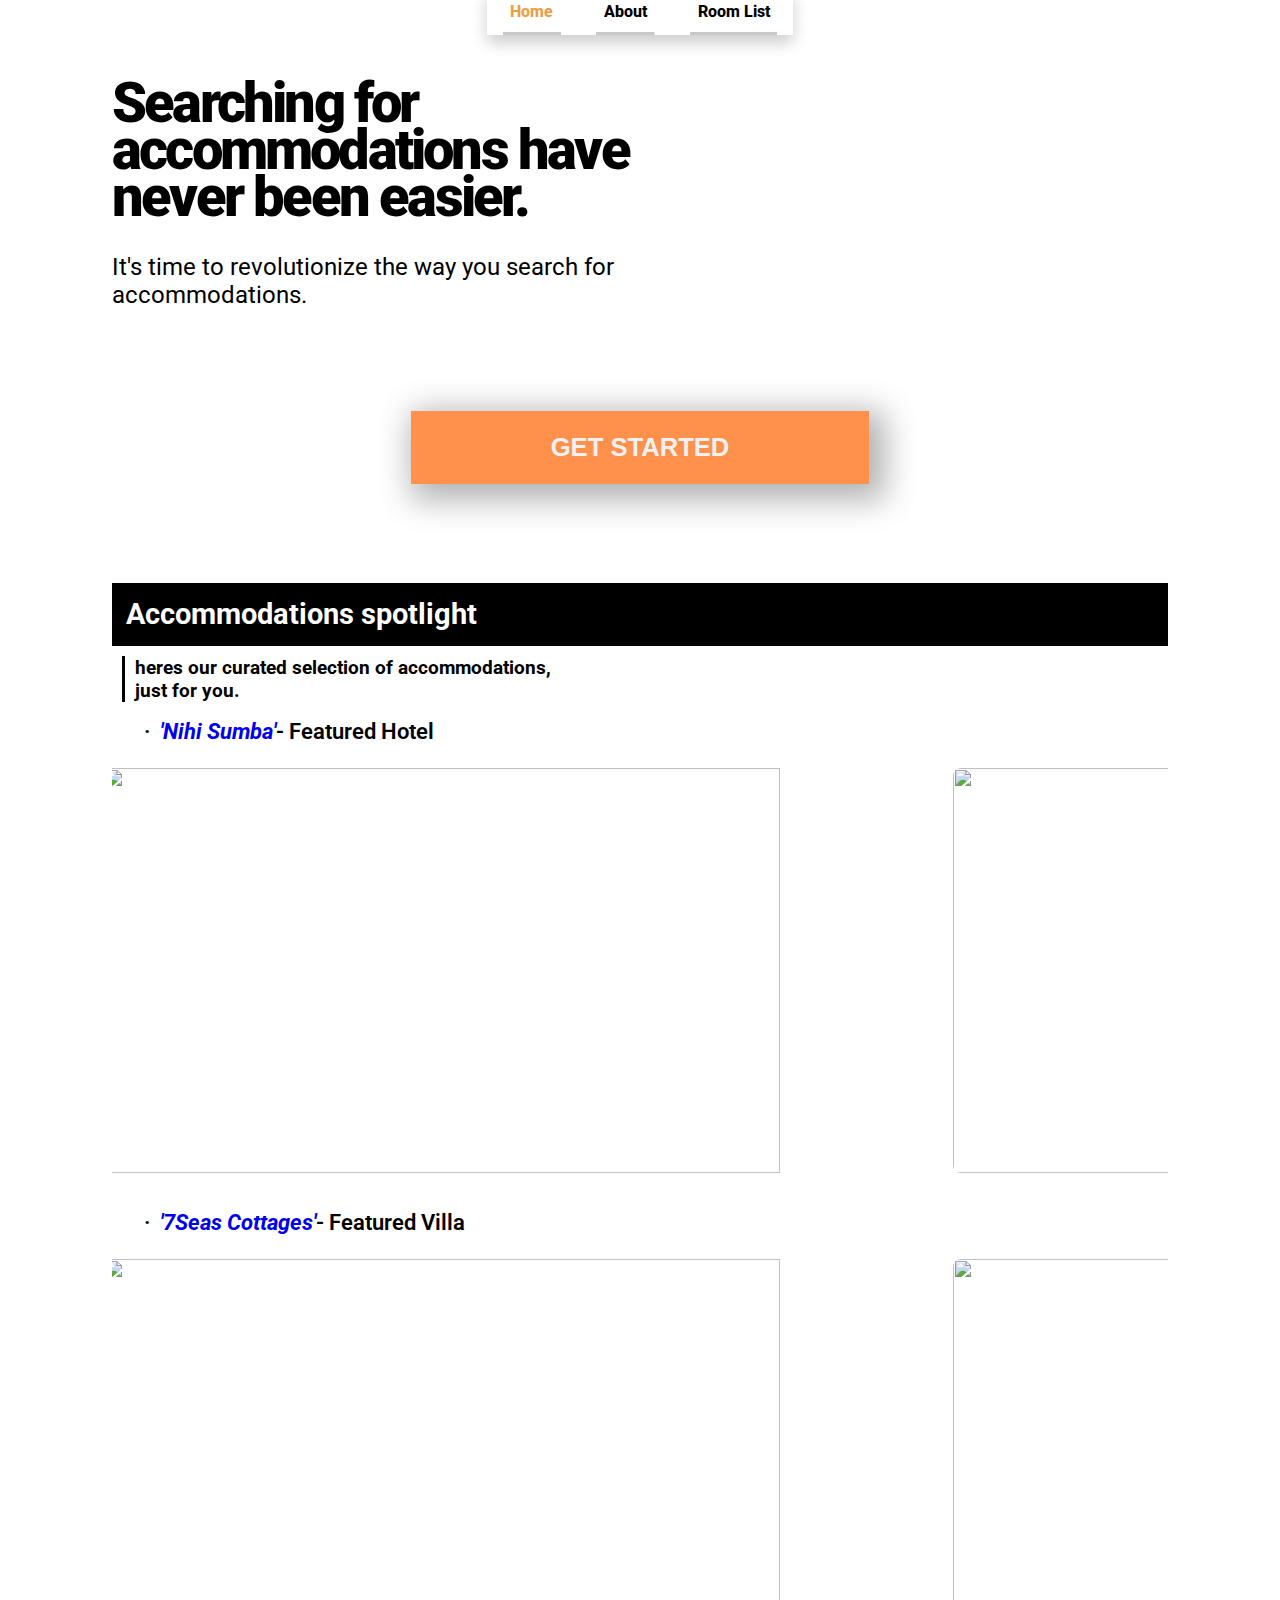
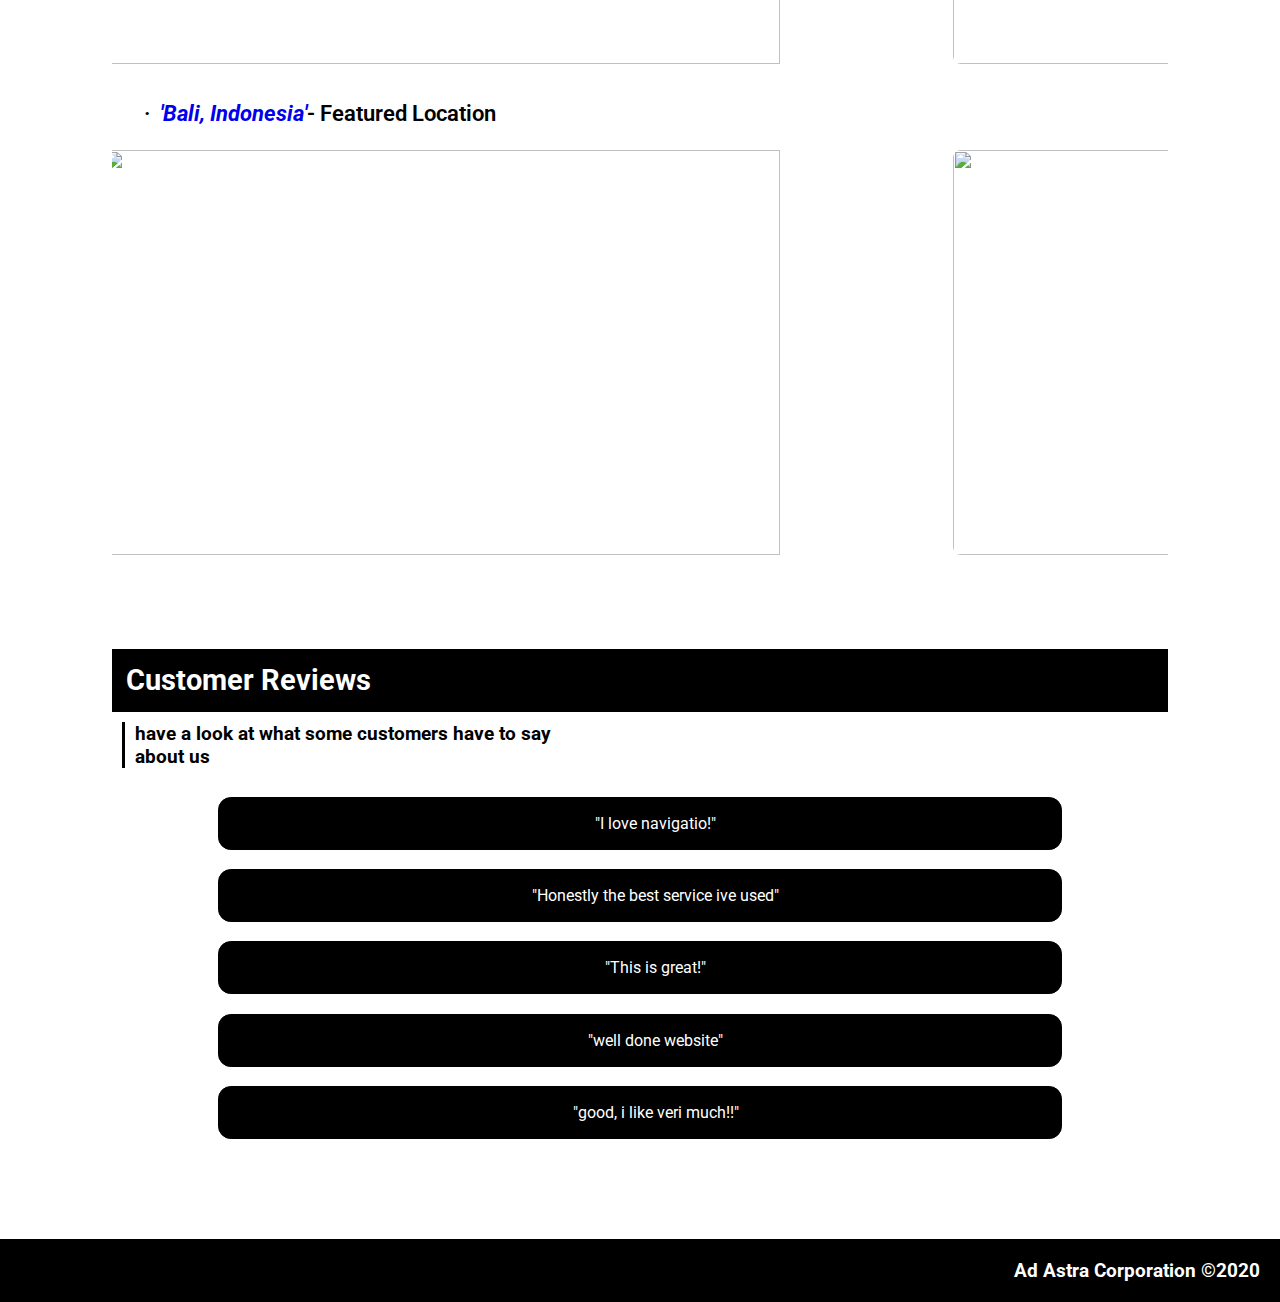
==== index.html @ 02cca599 "Merge pull request #1 from Milopadma/main" ====
<!DOCTYPE html>
<html lang="en">
  <head>
    <meta charset="UTF-8" />
    <meta http-equiv="X-UA-Compatible" content="IE=edge" />
    <meta name="viewport" content="width=device-width, initial-scale=1.0" />
    <title>NAVIGATIO</title>
    <link rel="shortcut icon" href="./resources/navigatio_favicon.png" />
    <link rel="stylesheet" href="./index.css" />
    <!-- Google's Roboto font links-->
    <link rel="preconnect" href="https://fonts.googleapis.com">
    <link rel="preconnect" href="https://fonts.gstatic.com" crossorigin>
    <link href="https://fonts.googleapis.com/css2?family=Roboto:ital,wght@0,100;0,300;0,400;0,500;0,700;0,900;1,100;1,300;1,400;1,500;1,700;1,900&display=swap" rel="stylesheet">
  </head>
  <body>
    <div class="container-all">
    <!-- nav here -->
    <nav>
      <div class="nav-div">
        <img class="icon" src="./resources/navigatio_logo.png" alt="" />
        <div class="header-dropdown">
          <div class="header-dropdown-btn"><img id="dropdownContentIcon" src="./resources/Menu.png" alt=""></div>
          <div id="dropdownContent" class="header-dropdown-content">
            <a href="index.html" class="nav-a" id="homeNavButton">Home</a>
            <a href="about.html" class="nav-a" id="aboutNavButton">About</a>
            <a href="roomlist.html" class="nav-a" id="roomlistNavButton">Room List</a>
          </div>
        </div>
      </div>
    </nav>


    <!-- content here -->
  <main>
        <!-- header here  -->
        <header>
          <h1 class="header-text">
            Searching for accommodations have never been easier.
          </h1>
        </header>
    
      <div class="content-subheader">
        It's time to revolutionize the way you search for accommodations.
      </div>
      <div class="content-button-container">
        <button onclick="buttonStartHere()" class="content-button">
          GET STARTED
        </button>
      </div>
      <div class="content-featured-container">
        <div class="content-featured-head">Accommodations spotlight</div>
        <div class="content-featured-subhead">
          <div>heres our curated selection of accommodations, just for you.</div>
        </div>

        <div class="content-featured"> · &NonBreakingSpace; <a href="https://nihi.com/" class="featured-name">'Nihi Sumba'</a> - Featured Hotel</div>
        <div class="slideshow-container">
            <a href="https://nihi.com/" aria-label="Nihi Sumba Hotel"> <img loading="lazy" class="hotel-images" src="./resources/hotel2.jpg" alt=""> </a>
            <a href="https://nihi.com/" aria-label="Nihi Sumba Hotel"> <img loading="lazy" class="hotel-images" src="./resources/hotel1.jpg" alt=""> </a>
            <a href="https://nihi.com/" aria-label="Nihi Sumba Hotel"> <img loading="lazy" class="hotel-images" src="./resources/hotel3.jpg" alt=""> </a>
        </div> 

        <div class="content-featured"> · &NonBreakingSpace; <a href="https://www.instagram.com/7seascottages/?hl=en" class="featured-name">'7Seas Cottages'</a> - Featured Villa</div>
        <div class="slideshow-container">
          <a href="https://www.instagram.com/7seascottages/?hl=en" aria-label="7Seas Cottages Gili Air"> <img loading="lazy" class="hotel-images" src="./resources/villa2.jpg" alt=""> </a>
          <a href="https://www.instagram.com/7seascottages/?hl=en" aria-label="7Seas Cottages Gili Air"> <img loading="lazy" class="hotel-images" src="./resources/villa1.jpg" alt=""> </a>
          <a href="https://www.instagram.com/7seascottages/?hl=en" aria-label="7Seas Cottages Gili Air"> <img loading="lazy" class="hotel-images" src="./resources/villa3.jpg" alt=""> </a>
      </div> 

        <div class="content-featured"> · &NonBreakingSpace; <a href="https://bali.com/" class="featured-name">'Bali, Indonesia'</a> - Featured Location</div>
        <div class="slideshow-container">
          <a href="https://bali.com/" aria-label="Bali, Indonesia"> <img loading="lazy" class="hotel-images" src="./resources/location1.jpg" alt=""> </a>
          <a href="https://bali.com/" aria-label="Bali, Indonesia"> <img loading="lazy" class="hotel-images" src="./resources/location2.jpg" alt=""> </a>
          <a href="https://bali.com/" aria-label="Bali, Indonesia"> <img loading="lazy" class="hotel-images" src="./resources/location3.jpg" alt=""> </a>
      </div> 

      </div>
      <div class="content-reviews-head-container">
        <div class="content-reviews-head">Customer Reviews</div>
        <div class="content-reviews-subhead">
          <div>have a look at what some customers have to say about us</div>
        </div>
        <div class="content-reviews-body-container">
          <div class="content-reviews-body">
            <div id="review-icon-1"></div>
            <div>"I love navigatio!"</div>
          </div>
          <div class="content-reviews-body">
            <div id="review-icon-2"></div>
            <div>"Honestly the best service ive used"</div>
          </div>
          <div class="content-reviews-body">
            <div id="review-icon-3"></div>
            <div>"This is great!"</div>
          </div>
          <div class="content-reviews-body">
            <div id="review-icon-4"></div>
            <div>"well done website"</div>
          </div>
          <div class="content-reviews-body">
            <div id="review-icon-5"></div>
            <div>"good, i like veri much!!"</div>
          </div>
        </div>
      </div>
    </div>
    <!-- footer here -->
    <footer class="footer-container-home">
      <div class="footer-content">Ad Astra Corporation &copy;2020</div>
    </footer>

    
  </main>
    <script src="./index.js"></script>
  </body>
</html>
---- index.css ----
/* html {
  overflow-x: hidden;
} */

body {
    font-family: "Roboto", sans-serif;
    margin: 0;
    padding: 0;
  }
  
  body {
    height: 100vh;
    width: 100vw;
    overflow-x: hidden;
  }
  
  /* consistent sizing for all elements */
  * {
    box-sizing: border-box;
  }
  
  .container-all {
    padding: 0px 32px;
  }
  
  .icon {
    margin-top: 8px;
    width: 184px;
    /* border: 1px solid red; */
  }
  
  .nav-div {
    display: flex;
    justify-content: space-between;
    align-items: center;
    padding: 0.5em 0.5em 0.5em 0;
  }
  
  .nav-a {
    color: black;
    text-decoration: none;
    font-size: 0.97em;
    padding: 3px;
    font-weight: 800;
    display: block;
    border: 2px solid black;
  
    /* background has 2 values, transition switch between them on hover */
    background: 
      linear-gradient(to right,rgba(200, 200, 200, 1),rgba(200, 200, 200, 1)),
      linear-gradient(to right, rgb(222, 140, 17), rgb(235, 230, 230));
    background-size: 100% 3px, 0 3px;
    background-position: 100% 100%, 0 100%;
    background-repeat: no-repeat;
    transition: background-size 400ms ease-in-out, transform 400ms ease-in-out;
  }
  
  .nav-a:hover {
    transform: scale(1.02);
    background-size: 0 3px, 100% 3px;
  }
  
  .activePage {
    color: #eb9e46;
    font-weight: 800;
  }
  .header-text {
    margin-top: 32px;
    font-size: 2.5em;
    font-weight: 900;
    /* border: 1px solid red; */
    letter-spacing: -0.05em;
    line-height: 47px;
    max-width: 450px;
  }
  
  .header-dropdown {
    position: relative;
    display: inline-block;
  }
  
  .header-dropdown-btn {
    background-color: #f1f1f1;
    border: none;
    color: black;
    padding: 8px 24px;
    font-size: 1.3em;
    font-weight: bold;
    cursor: pointer;
    position: relative;
    top: 16px;
  }
  
  .header-dropdown-content {
    opacity: 0;
    height: 0;
    overflow: hidden;
    transition: opacity 0.5s ease-in-out;
    position: absolute;
    background-color: #ffffff;
    min-width: 88px;
    line-height: 30px;
    box-shadow: 0px 8px 16px 0px rgba(0, 0, 0, 0.2);
    z-index: 1;
  }
  
  /* .header-dropdown:hover .header-dropdown-content {
    display: block;
  } */
  
  .show{
    opacity: 1;
    height: auto;
  }
  
  .content-subheader {
    font-size: 1.2em;
    font-weight: 500;
    margin-top: 32px;
    margin-bottom: 64px;
    max-width: 450px;
  }
  
  /* main 'get started' button  */
  .content-button-container {
    display: flex;
    justify-content: center;
  }
  
  .content-button {
    font-size: calc(1.2em + 0.5vw);
    background-color: #FF914D;
    color: #f1f1f1;
    font-weight: 700;
    padding: 0.7em 5.3em;
    margin-bottom: 64px;
    border: 4px solid #FF914D;
    box-shadow: #0000004f 8px 8px 32px 8px;
    cursor: pointer;
    transition: transform 0.3s ease-in-out;
  }
  
  .content-button:active {
    background-color: #ffffff7b;
    color: rgba(31, 23, 23, 0.37);
  }
  
  .content-button:hover {
    background-color: #FF914D;
    color: rgb(255, 255, 255);
    border:4px solid rgb(243, 147, 79);
    transform: scale(1.05);
  }
  
  /* featured section */
  .content-featured-container {
    display: flex;
    flex-direction: column;
    margin-bottom: 40px;
    /* border: 1px solid red; */
  }
  
  .content-featured-head {
    font-size: 1.5em;
    font-weight: bold;
    margin-bottom: 10px;
    background: black;
    color: white;
    padding: 0.5em;
    /* border: 1px solid red; */
  }
  
  .content-featured-subhead {
    max-width: 360px;
    margin-left: 10px;
    font-weight: 700;
    border-left: 3px solid black;
    padding-left: 0.5em;
    /* border: 1px solid red; */
  }
  
  .featured-name {
    font-style: italic;
    font-weight: 700;
    text-decoration: none;
  }
  
  .featured-name:hover {
    font-style: bold;
    font-weight: 800;
    text-decoration: underline;
  }
  
  .content-featured {
    display: flex;
    align-items: center;
    margin-left: 3%;
    margin-bottom: 8px;
    margin-top: 16px;
  }
  
  /* slideshow */
  
  .slideshow-container {
    padding-top: 16px;
    padding-bottom: 16px;
    overflow-x: visible;
    overflow-y: hidden;
    white-space: nowrap;
  }
  
  .slideshow-container a{
    text-decoration: none;
  }
  
  .hotel-images {
    display: inline-block;
    width: 80%;
    height: 24vh;
    object-fit: cover;
    transition: transform 0.5s ease, margin-left 0.5s ease, margin-right 0.5s ease;
    cursor: pointer;
    border-radius: 0.5em;
  
  }
  
  
  .hotel-images:hover {
    transform: scale(1.03);
    margin-left: 10px;
    margin-right: 10px;
  }
  
  .content-featured-villa {
    display: flex;
    align-items: center;
    margin-left: 20%;
  }
  .content-featured-location {
    display: flex;
    align-items: center;
    margin-left: 20%;
  }
  
  /* reviews section  */
  .content-reviews-head-container {
    display: flex;
    flex-direction: column;
    /* border: 1px solid red; */
  }
  
  .content-reviews-head {
    font-size: 1.5em;
    font-weight: bold;
    margin-bottom: 10px;
    background: black;
    color: white;
    padding: 0.5em;
    width: 100%;
    /* border: 1px solid red; */
  }
  
  .content-reviews-subhead{
    max-width: 320px;
    margin-left: 10px;
    font-weight: 700;
    border-left: 3px solid black;
    padding-left: 0.5em;
    margin-bottom: 10px;
  }
  
  .content-reviews-body-container {
    display: flex;
    flex-direction: column;
    justify-content: center;
  }
  
  .content-reviews-body{
    display: flex;
    align-items: center;
    justify-content: center;
    background-color: #000000;
    color: #ffffff;
    padding: 1em;
    border: 1px solid #000000;
    border-radius: 0.8em;
    margin-top: 1.2em;
    min-width: 80%;
  }
  
  .content-reviews-body div {
    margin-left: 1em;
  }
  
  #review-icon-1 img, #review-icon-2 img, #review-icon-3 img, #review-icon-4 img, #review-icon-5 img {
    border-radius: 0.7em;
    margin-right: 0.5em;
  }
  
  .footer-container-home {
    display: flex;
    flex-direction: row;
    justify-content: flex-end;
    align-items: flex-end;
    padding: 10px;
    margin-top: 100px;
  
    background: #000000;
  }
  
  .footer-content {
    background-color: #000000;
    color: rgb(255, 255, 255);
    text-align: right;
    font-size: 1.2em;
    font-weight: bold;
    margin: 0px;
    /* position: relative;
    bottom: 0px;
    left: 4vw; */
    padding: 10px;
    width: 100vw;
  }
  
  
  /* ////////////////////////////////////////////////  */
  /* Desktop media queries  */
  @media (min-width: 900px) {
  
    .icon {
      position: relative;
      margin-top: 25px;
      top: 0.4em;
    }
  
    .nav-div{
      display: inline;
      justify-content: space-between;
      align-items: center;
      margin-top: 20px;
    }
  
    .nav-a{
      border: none;
      display: inline-block;
      justify-content: center;
      align-items: center;
      padding: 0.5em;
      margin-left: 1em;
      margin-right: 1em;
    }
  
    .nav-a:hover{
      transform: scale(1.2);
    }
     
    .header-dropdown{
      position: relative;
      bottom: 40px;
      display: flex;
      justify-content: center;
    }
  
    .header-dropdown-btn{
      display: none;
    }
  
    .header-dropdown-content{
      display: inline-block;
      height: auto;
      overflow: visible;
      opacity: 1;
    }
  
    .header-text {
      font-size: 3.5em;
      font-weight: 900;
      margin-bottom: 10px;
      max-width: 600px;
    }
  
    .content-subheader {
      font-size: 1.5em;
      font-weight: 400;
      max-width: 600px;
    }
  
    .content-button{
      margin-top: 1.5em;
    }
  
    .content-featured-head{
      font-size: 1.8em;
      margin-top: 1.2em;
    }
  
    .content-featured-subhead{
      font-size: 1.2em;
      max-width: 450px;
    }
  
    .content-featured{
      font-size: 1.4em;
      font-weight: 600;
    }
  
    .hotel-images {
      width: 80%;
      height: 45vh;
      transition: transform 0.5s ease, margin-left 0.5s ease, margin-right 0.5s ease;
      cursor: pointer;
      border-radius: 0.5em;  
    }
    
    
    .hotel-images:hover {
      transform: scale(1.03);
      margin-left: 15px;
      margin-right: 15px;
    }
    
  
    main {
      padding: 0 80px;
    }
  
    .content-reviews-head{
      font-size: 1.8em;
      margin-top: 1.2em;
    }
  
    .content-reviews-subhead{
      font-size: 1.2em;
      max-width: 450px;
    }
  
    .content-reviews-body-container {
      align-items: center;
    }
  
  }
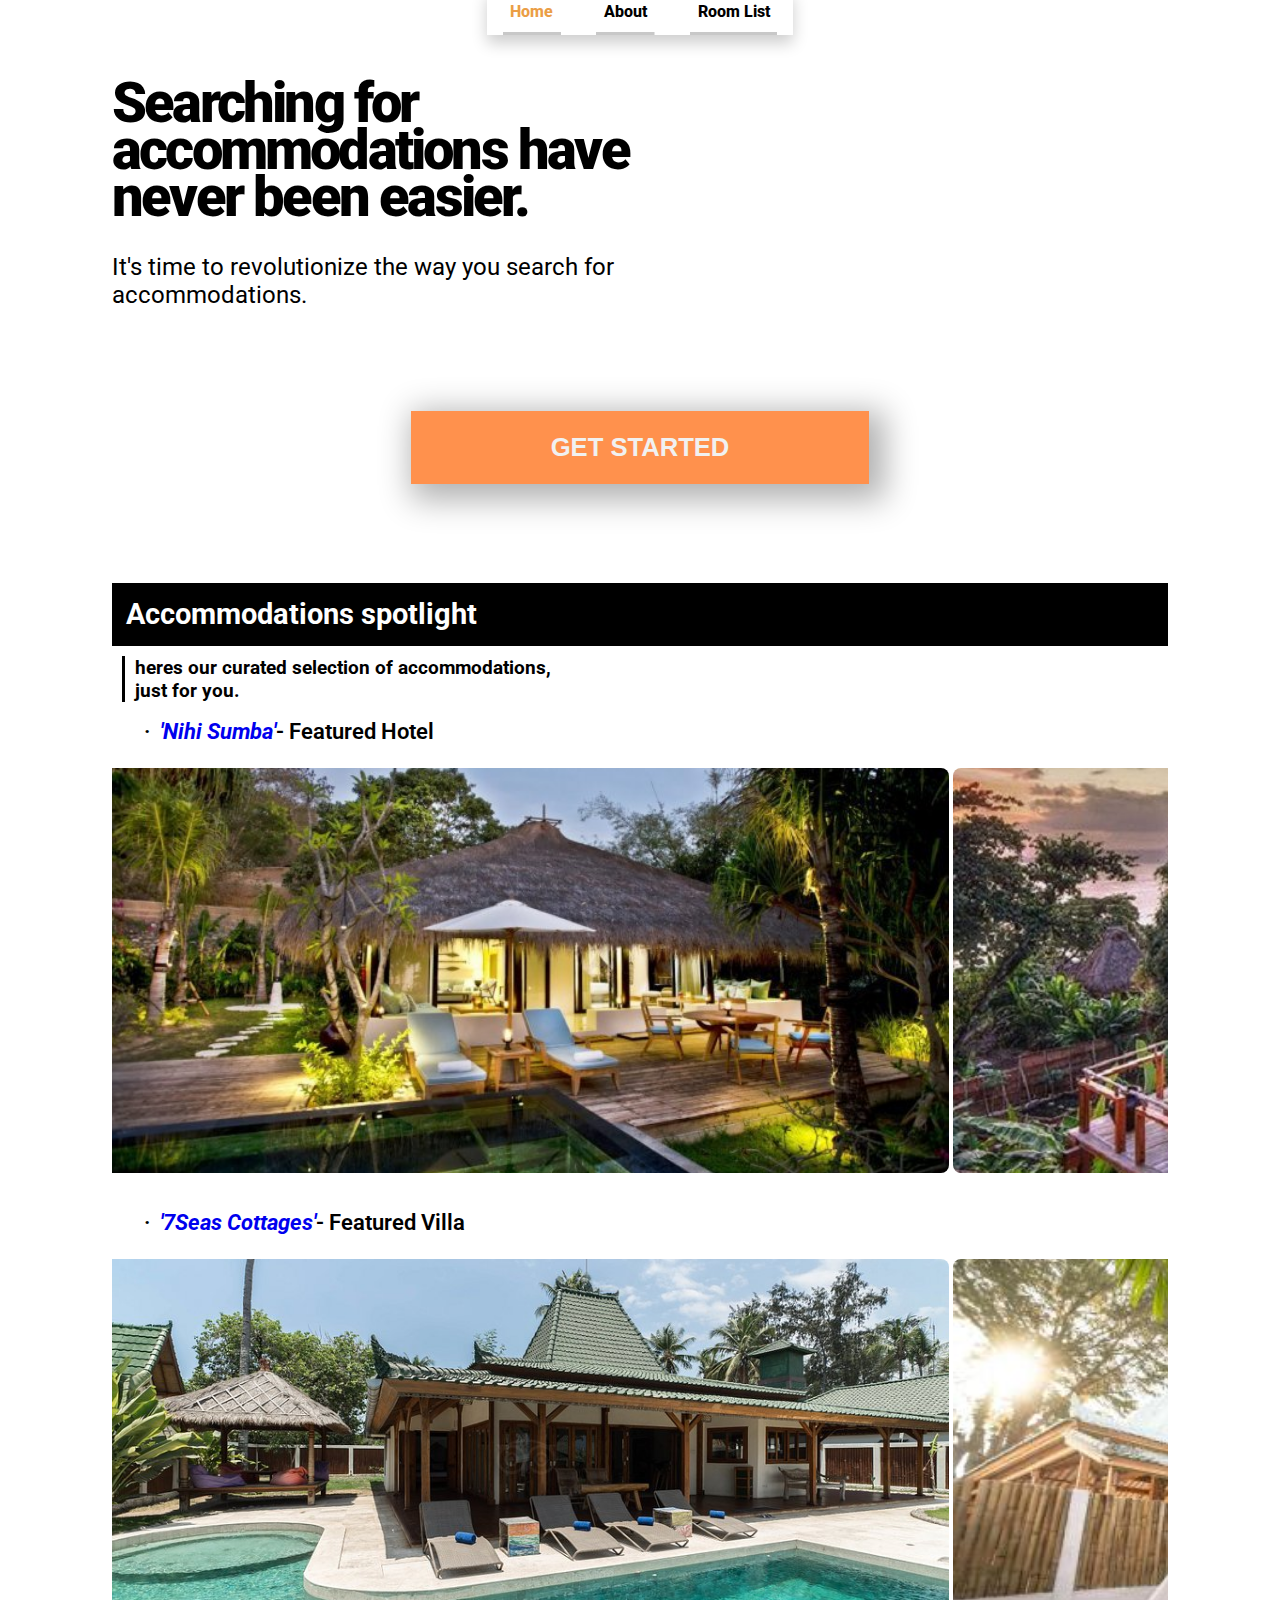
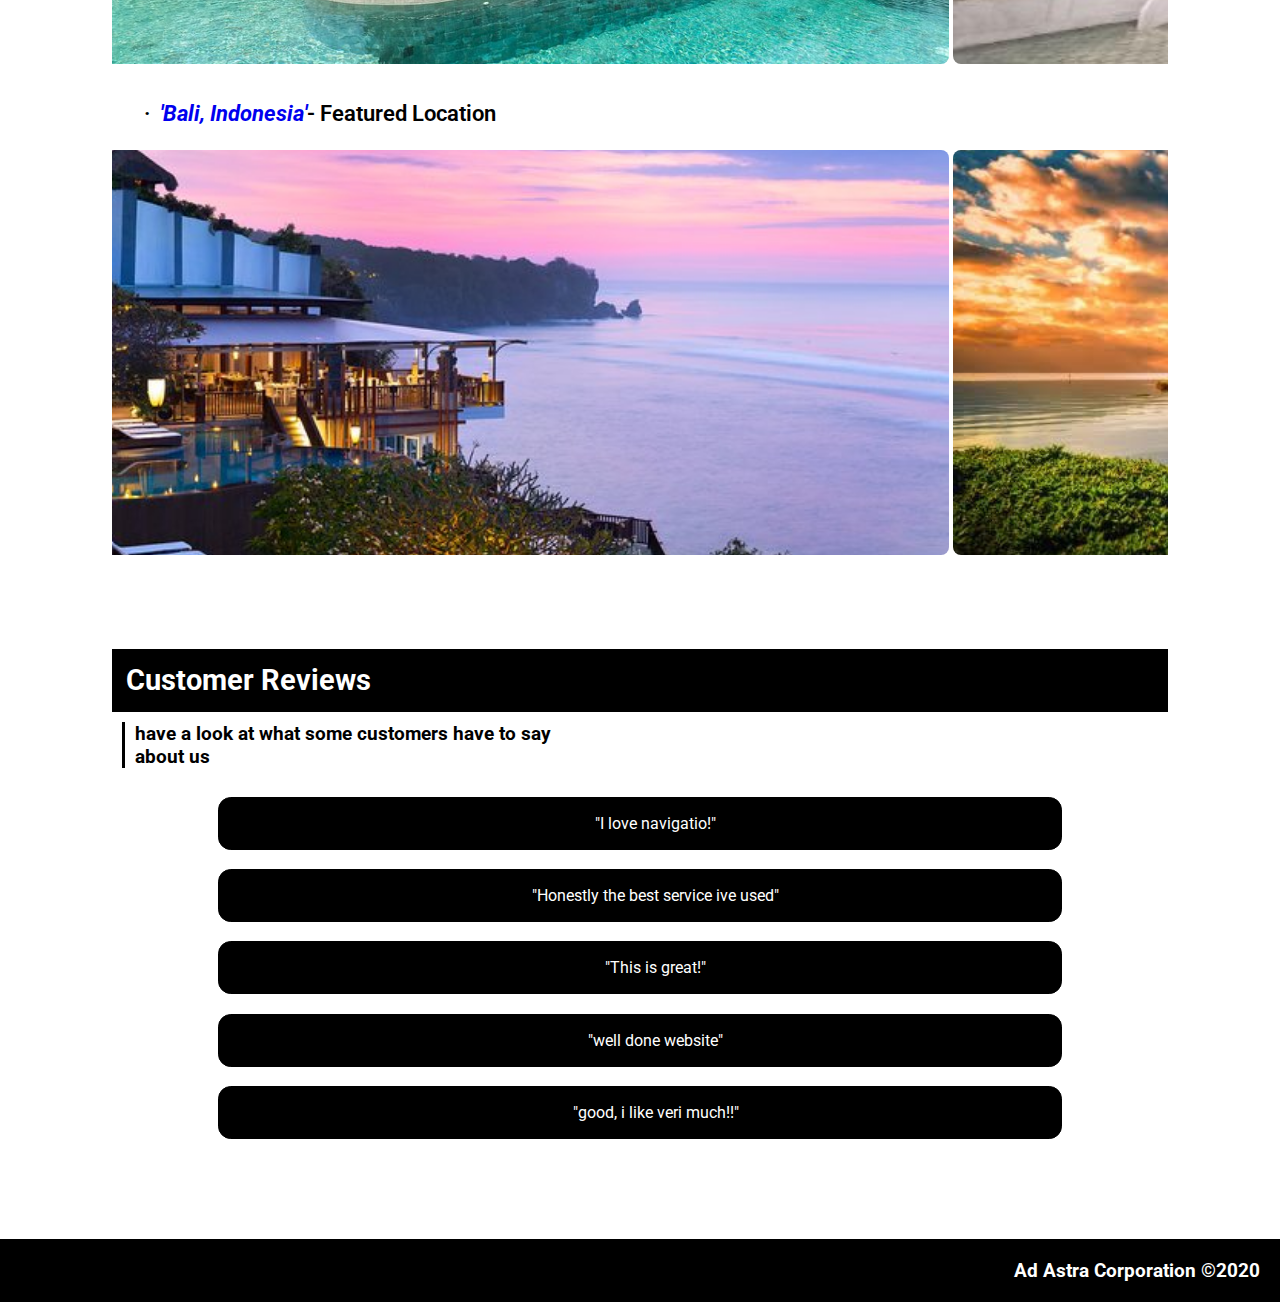
==== commit f889dd0f: "Merge pull request #7 from Milopadma/main" ====
--- a/index.html
+++ b/index.html
@@ -8,109 +8,205 @@
     <link rel="shortcut icon" href="./resources/navigatio_favicon.png" />
     <link rel="stylesheet" href="./index.css" />
     <!-- Google's Roboto font links-->
-    <link rel="preconnect" href="https://fonts.googleapis.com">
-    <link rel="preconnect" href="https://fonts.gstatic.com" crossorigin>
-    <link href="https://fonts.googleapis.com/css2?family=Roboto:ital,wght@0,100;0,300;0,400;0,500;0,700;0,900;1,100;1,300;1,400;1,500;1,700;1,900&display=swap" rel="stylesheet">
+    <link rel="preconnect" href="https://fonts.googleapis.com" />
+    <link rel="preconnect" href="https://fonts.gstatic.com" crossorigin />
+    <link
+      href="https://fonts.googleapis.com/css2?family=Roboto:ital,wght@0,100;0,300;0,400;0,500;0,700;0,900;1,100;1,300;1,400;1,500;1,700;1,900&display=swap"
+      rel="stylesheet"
+    />
   </head>
+  <!-- body  -->
   <body>
     <div class="container-all">
-    <!-- nav here -->
-    <nav>
-      <div class="nav-div">
-        <img class="icon" src="./resources/navigatio_logo.png" alt="" />
-        <div class="header-dropdown">
-          <div class="header-dropdown-btn"><img id="dropdownContentIcon" src="./resources/Menu.png" alt=""></div>
-          <div id="dropdownContent" class="header-dropdown-content">
-            <a href="index.html" class="nav-a" id="homeNavButton">Home</a>
-            <a href="about.html" class="nav-a" id="aboutNavButton">About</a>
-            <a href="roomlist.html" class="nav-a" id="roomlistNavButton">Room List</a>
-          </div>
-        </div>
-      </div>
-    </nav>
-
-
-    <!-- content here -->
-  <main>
+      <!-- nav here -->
+      <nav>
+        <div class="nav-div">
+          <img class="icon" src="./resources/navigatio_logo.png" alt="" />
+          <div class="header-dropdown">
+            <div class="header-dropdown-btn">
+              <img id="dropdownContentIcon" src="./resources/Menu.png" alt="" />
+            </div>
+            <div id="dropdownContent" class="header-dropdown-content">
+              <a href="index.html" class="nav-a" id="homeNavButton">Home</a>
+              <a href="about.html" class="nav-a" id="aboutNavButton">About</a>
+              <a href="roomlist.html" class="nav-a" id="roomlistNavButton"
+                >Room List</a
+              >
+            </div>
+          </div>
+        </div>
+      </nav>
+      <!-- content here -->
+      <main>
         <!-- header here  -->
         <header>
           <h1 class="header-text">
             Searching for accommodations have never been easier.
           </h1>
         </header>
-    
-      <div class="content-subheader">
-        It's time to revolutionize the way you search for accommodations.
-      </div>
-      <div class="content-button-container">
-        <button onclick="buttonStartHere()" class="content-button">
-          GET STARTED
-        </button>
-      </div>
-      <div class="content-featured-container">
-        <div class="content-featured-head">Accommodations spotlight</div>
-        <div class="content-featured-subhead">
-          <div>heres our curated selection of accommodations, just for you.</div>
-        </div>
-
-        <div class="content-featured"> · &NonBreakingSpace; <a href="https://nihi.com/" class="featured-name">'Nihi Sumba'</a> - Featured Hotel</div>
-        <div class="slideshow-container">
-            <a href="https://nihi.com/" aria-label="Nihi Sumba Hotel"> <img loading="lazy" class="hotel-images" src="./resources/hotel2.jpg" alt=""> </a>
-            <a href="https://nihi.com/" aria-label="Nihi Sumba Hotel"> <img loading="lazy" class="hotel-images" src="./resources/hotel1.jpg" alt=""> </a>
-            <a href="https://nihi.com/" aria-label="Nihi Sumba Hotel"> <img loading="lazy" class="hotel-images" src="./resources/hotel3.jpg" alt=""> </a>
-        </div> 
-
-        <div class="content-featured"> · &NonBreakingSpace; <a href="https://www.instagram.com/7seascottages/?hl=en" class="featured-name">'7Seas Cottages'</a> - Featured Villa</div>
-        <div class="slideshow-container">
-          <a href="https://www.instagram.com/7seascottages/?hl=en" aria-label="7Seas Cottages Gili Air"> <img loading="lazy" class="hotel-images" src="./resources/villa2.jpg" alt=""> </a>
-          <a href="https://www.instagram.com/7seascottages/?hl=en" aria-label="7Seas Cottages Gili Air"> <img loading="lazy" class="hotel-images" src="./resources/villa1.jpg" alt=""> </a>
-          <a href="https://www.instagram.com/7seascottages/?hl=en" aria-label="7Seas Cottages Gili Air"> <img loading="lazy" class="hotel-images" src="./resources/villa3.jpg" alt=""> </a>
-      </div> 
-
-        <div class="content-featured"> · &NonBreakingSpace; <a href="https://bali.com/" class="featured-name">'Bali, Indonesia'</a> - Featured Location</div>
-        <div class="slideshow-container">
-          <a href="https://bali.com/" aria-label="Bali, Indonesia"> <img loading="lazy" class="hotel-images" src="./resources/location1.jpg" alt=""> </a>
-          <a href="https://bali.com/" aria-label="Bali, Indonesia"> <img loading="lazy" class="hotel-images" src="./resources/location2.jpg" alt=""> </a>
-          <a href="https://bali.com/" aria-label="Bali, Indonesia"> <img loading="lazy" class="hotel-images" src="./resources/location3.jpg" alt=""> </a>
-      </div> 
-
-      </div>
-      <div class="content-reviews-head-container">
-        <div class="content-reviews-head">Customer Reviews</div>
-        <div class="content-reviews-subhead">
-          <div>have a look at what some customers have to say about us</div>
-        </div>
-        <div class="content-reviews-body-container">
-          <div class="content-reviews-body">
-            <div id="review-icon-1"></div>
-            <div>"I love navigatio!"</div>
-          </div>
-          <div class="content-reviews-body">
-            <div id="review-icon-2"></div>
-            <div>"Honestly the best service ive used"</div>
-          </div>
-          <div class="content-reviews-body">
-            <div id="review-icon-3"></div>
-            <div>"This is great!"</div>
-          </div>
-          <div class="content-reviews-body">
-            <div id="review-icon-4"></div>
-            <div>"well done website"</div>
-          </div>
-          <div class="content-reviews-body">
-            <div id="review-icon-5"></div>
-            <div>"good, i like veri much!!"</div>
-          </div>
-        </div>
-      </div>
+
+        <div class="content-subheader">
+          It's time to revolutionize the way you search for accommodations.
+        </div>
+        <div class="content-button-container">
+          <button onclick="buttonStartHere()" class="content-button">
+            GET STARTED
+          </button>
+        </div>
+        <div class="content-featured-container">
+          <div class="content-featured-head">Accommodations spotlight</div>
+          <div class="content-featured-subhead">
+            <div>
+              heres our curated selection of accommodations, just for you.
+            </div>
+          </div>
+
+          <div class="content-featured">
+            · &NonBreakingSpace;
+            <a href="https://nihi.com/" class="featured-name">'Nihi Sumba'</a> -
+            Featured Hotel
+          </div>
+          <div class="slideshow-container">
+            <a href="https://nihi.com/" aria-label="Nihi Sumba Hotel">
+              <img
+                loading="lazy"
+                class="hotel-images"
+                src="./resources/hotel2.jpg"
+                alt=""
+              />
+            </a>
+            <a href="https://nihi.com/" aria-label="Nihi Sumba Hotel">
+              <img
+                loading="lazy"
+                class="hotel-images"
+                src="./resources/hotel1.jpg"
+                alt=""
+              />
+            </a>
+            <a href="https://nihi.com/" aria-label="Nihi Sumba Hotel">
+              <img
+                loading="lazy"
+                class="hotel-images"
+                src="./resources/hotel3.jpg"
+                alt=""
+              />
+            </a>
+          </div>
+
+          <div class="content-featured">
+            · &NonBreakingSpace;
+            <a
+              href="https://www.instagram.com/7seascottages/?hl=en"
+              class="featured-name"
+              >'7Seas Cottages'</a
+            >
+            - Featured Villa
+          </div>
+          <div class="slideshow-container">
+            <a
+              href="https://www.instagram.com/7seascottages/?hl=en"
+              aria-label="7Seas Cottages Gili Air"
+            >
+              <img
+                loading="lazy"
+                class="hotel-images"
+                src="./resources/villa2.jpg"
+                alt=""
+              />
+            </a>
+            <a
+              href="https://www.instagram.com/7seascottages/?hl=en"
+              aria-label="7Seas Cottages Gili Air"
+            >
+              <img
+                loading="lazy"
+                class="hotel-images"
+                src="./resources/villa1.jpg"
+                alt=""
+              />
+            </a>
+            <a
+              href="https://www.instagram.com/7seascottages/?hl=en"
+              aria-label="7Seas Cottages Gili Air"
+            >
+              <img
+                loading="lazy"
+                class="hotel-images"
+                src="./resources/villa3.jpg"
+                alt=""
+              />
+            </a>
+          </div>
+
+          <div class="content-featured">
+            · &NonBreakingSpace;
+            <a href="https://bali.com/" class="featured-name"
+              >'Bali, Indonesia'</a
+            >
+            - Featured Location
+          </div>
+          <div class="slideshow-container">
+            <a href="https://bali.com/" aria-label="Bali, Indonesia">
+              <img
+                loading="lazy"
+                class="hotel-images"
+                src="./resources/location1.jpg"
+                alt=""
+              />
+            </a>
+            <a href="https://bali.com/" aria-label="Bali, Indonesia">
+              <img
+                loading="lazy"
+                class="hotel-images"
+                src="./resources/location2.jpg"
+                alt=""
+              />
+            </a>
+            <a href="https://bali.com/" aria-label="Bali, Indonesia">
+              <img
+                loading="lazy"
+                class="hotel-images"
+                src="./resources/location3.jpg"
+                alt=""
+              />
+            </a>
+          </div>
+        </div>
+        <div class="content-reviews-head-container">
+          <div class="content-reviews-head">Customer Reviews</div>
+          <div class="content-reviews-subhead">
+            <div>have a look at what some customers have to say about us</div>
+          </div>
+          <div class="content-reviews-body-container">
+            <div class="content-reviews-body">
+              <div id="review-icon-1"></div>
+              <div>"I love navigatio!"</div>
+            </div>
+            <div class="content-reviews-body">
+              <div id="review-icon-2"></div>
+              <div>"Honestly the best service ive used"</div>
+            </div>
+            <div class="content-reviews-body">
+              <div id="review-icon-3"></div>
+              <div>"This is great!"</div>
+            </div>
+            <div class="content-reviews-body">
+              <div id="review-icon-4"></div>
+              <div>"well done website"</div>
+            </div>
+            <div class="content-reviews-body">
+              <div id="review-icon-5"></div>
+              <div>"good, i like veri much!!"</div>
+            </div>
+          </div>
+        </div>
+
+      </main>
     </div>
     <!-- footer here -->
     <footer class="footer-container-home">
       <div class="footer-content">Ad Astra Corporation &copy;2020</div>
     </footer>
-
-    
-  </main>
     <script src="./index.js"></script>
   </body>
 </html>
